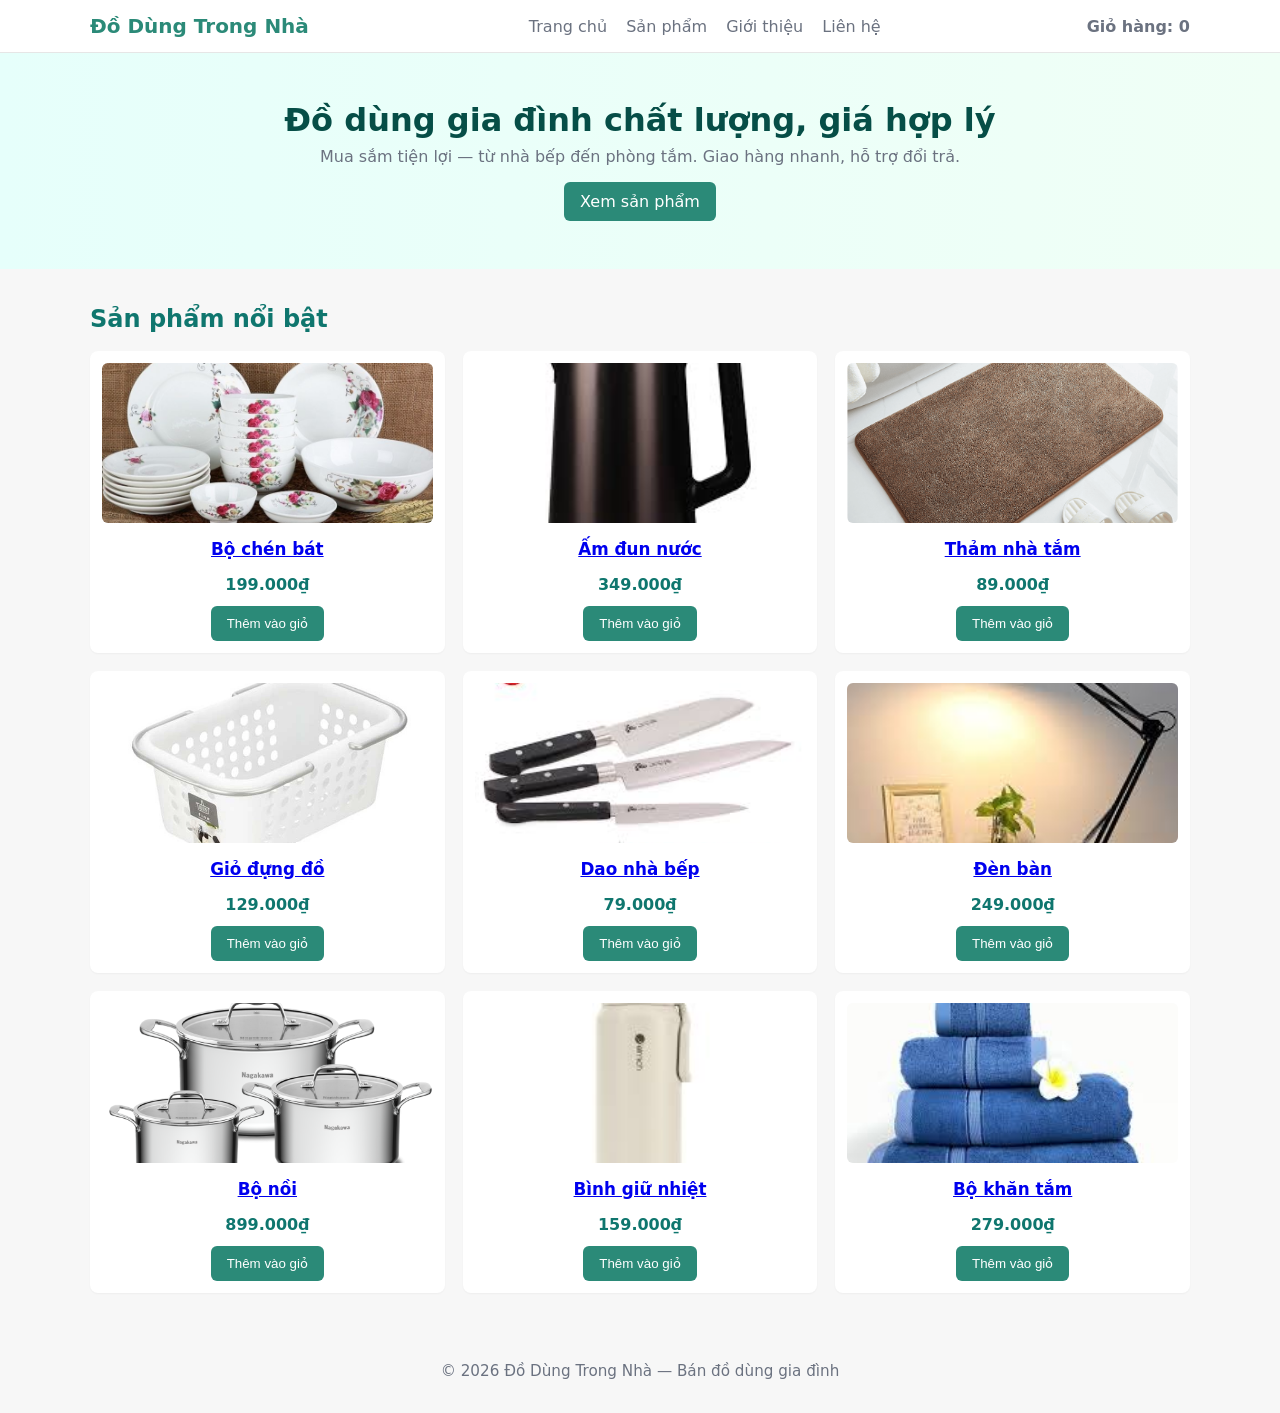
==== index.html @ 404d6726 "update all" ====
<!doctype html>
<html lang="vi">
<head>
	<meta charset="utf-8" />
	<meta name="viewport" content="width=device-width,initial-scale=1" />
	<title>Cửa hàng Đồ Dùng Gia Đình</title>
	<link rel="stylesheet" href="css/style.css">
</head>
<body>
	<header class="site-header">
		<div class="container header-inner">
			<a class="logo" href="index.html">Đồ Dùng Trong Nhà</a>
			<nav class="main-nav">
				<a href="index.html">Trang chủ</a>
				<a href="html/san-pham.html">Sản phẩm</a>
				<a href="html/gioi-thieu.html">Giới thiệu</a>
				<a href="html/lien-he.html">Liên hệ</a>
			</nav>
			<div class="cart" id="cart">Giỏ hàng: <span id="cart-count">0</span></div>
		</div>
	</header>

	<main>
		<section class="hero">
			<div class="container">
				<h1>Đồ dùng gia đình chất lượng, giá hợp lý</h1>
				<p>Mua sắm tiện lợi — từ nhà bếp đến phòng tắm. Giao hàng nhanh, hỗ trợ đổi trả.</p>
				<a class="btn" href="html/san-pham.html">Xem sản phẩm</a>
			</div>
		</section>

		<section class="products container" aria-label="Sản phẩm nổi bật">
			<h2>Sản phẩm nổi bật</h2>
			<div class="grid" id="home-grid"></div>
		</section>
	</main>

	<footer class="site-footer">
		<div class="container">
			<p>&copy; 2026 Đồ Dùng Trong Nhà — Bán đồ dùng gia đình</p>
		</div>
	</footer>

	<script src="js/script.js"></script>
	<script>
		(function(){
			const grid = document.getElementById('home-grid');
			if(!grid || !window.products) return;
			// show first 9 products
			window.products.slice(0,9).forEach(p=>{
				const card = document.createElement('article');
				card.className = 'card';
				card.innerHTML = `
					<a href="html/chi-tiet.html?id=${p.id}"><img src="${productUrl(p.imgFile)}" alt="${p.title}"></a>
					<h3><a href="html/chi-tiet.html?id=${p.id}">${p.title}</a></h3>
					<p class="price">${p.price}</p>
					<button class="btn add-to-cart">Thêm vào giỏ</button>
				`;
				grid.appendChild(card);
			});
			bindAddToCartButtons(document);
		})();
	</script>
</body>
</html>
---- css/style.css ----
/* Simple responsive styles for the household goods storefront */
:root{
	--accent:#2b8a78;
	--muted:#6b7280;
	--bg:#f7f7f7;
	--max-width:1100px;
}
*{box-sizing:border-box}
html,body{height:100%}
body{
	margin:0;font-family:system-ui,-apple-system,Segoe UI,Roboto,'Helvetica Neue',Arial;
	color:#111;background:var(--bg);-webkit-font-smoothing:antialiased;
}
.container{max-width:var(--max-width);margin:0 auto;padding:0 16px}
.site-header{background:#fff;border-bottom:1px solid #e6e6e6}
.header-inner{display:flex;align-items:center;justify-content:space-between;padding:14px 0}
.logo{font-weight:700;color:var(--accent);text-decoration:none;font-size:1.25rem}
.main-nav a{margin-left:14px;color:var(--muted);text-decoration:none}
.cart{color:var(--muted);font-weight:600}
.hero{background:linear-gradient(90deg,#e6fffb, #f0fff6);padding:48px 0;text-align:center}
.hero h1{margin:0 0 8px;font-size:2rem;color:#064e47}
.hero p{margin:0 0 16px;color:var(--muted)}
.btn{display:inline-block;background:var(--accent);color:#fff;padding:10px 16px;border-radius:6px;border:none;text-decoration:none;cursor:pointer}
.btn-secondary{display:inline-block;background:#fff;color:var(--accent);border:1px solid var(--accent);padding:10px 16px;border-radius:6px;text-decoration:none;cursor:pointer}
.product-detail{display:grid;gap:16px;max-width:720px;margin:0 auto}
.product-actions{display:flex;flex-wrap:wrap;gap:12px;align-items:center}
.product-actions .btn{min-width:130px;text-align:center}
.products{padding:36px 0}
.products h2{margin:0 0 18px;color:#0f766e}
.grid{display:grid;grid-template-columns:repeat(3,1fr);gap:18px}
.card{background:#fff;padding:12px;border-radius:8px;box-shadow:0 1px 2px rgba(0,0,0,0.04);text-align:center}
.card img{width:100%;height:160px;object-fit:cover;border-radius:6px}
.card h3{margin:12px 0 6px;font-size:1.05rem}
.price{color:#0f766e;font-weight:700;margin-bottom:12px}
.site-footer{padding:18px 0;text-align:center;color:var(--muted);font-size:0.95rem}

@media (max-width:900px){
	.grid{grid-template-columns:repeat(2,1fr)}
}
@media (max-width:560px){
	.header-inner{flex-direction:column;gap:8px;align-items:flex-start}
	.grid{grid-template-columns:1fr}
	.hero h1{font-size:1.5rem}
}
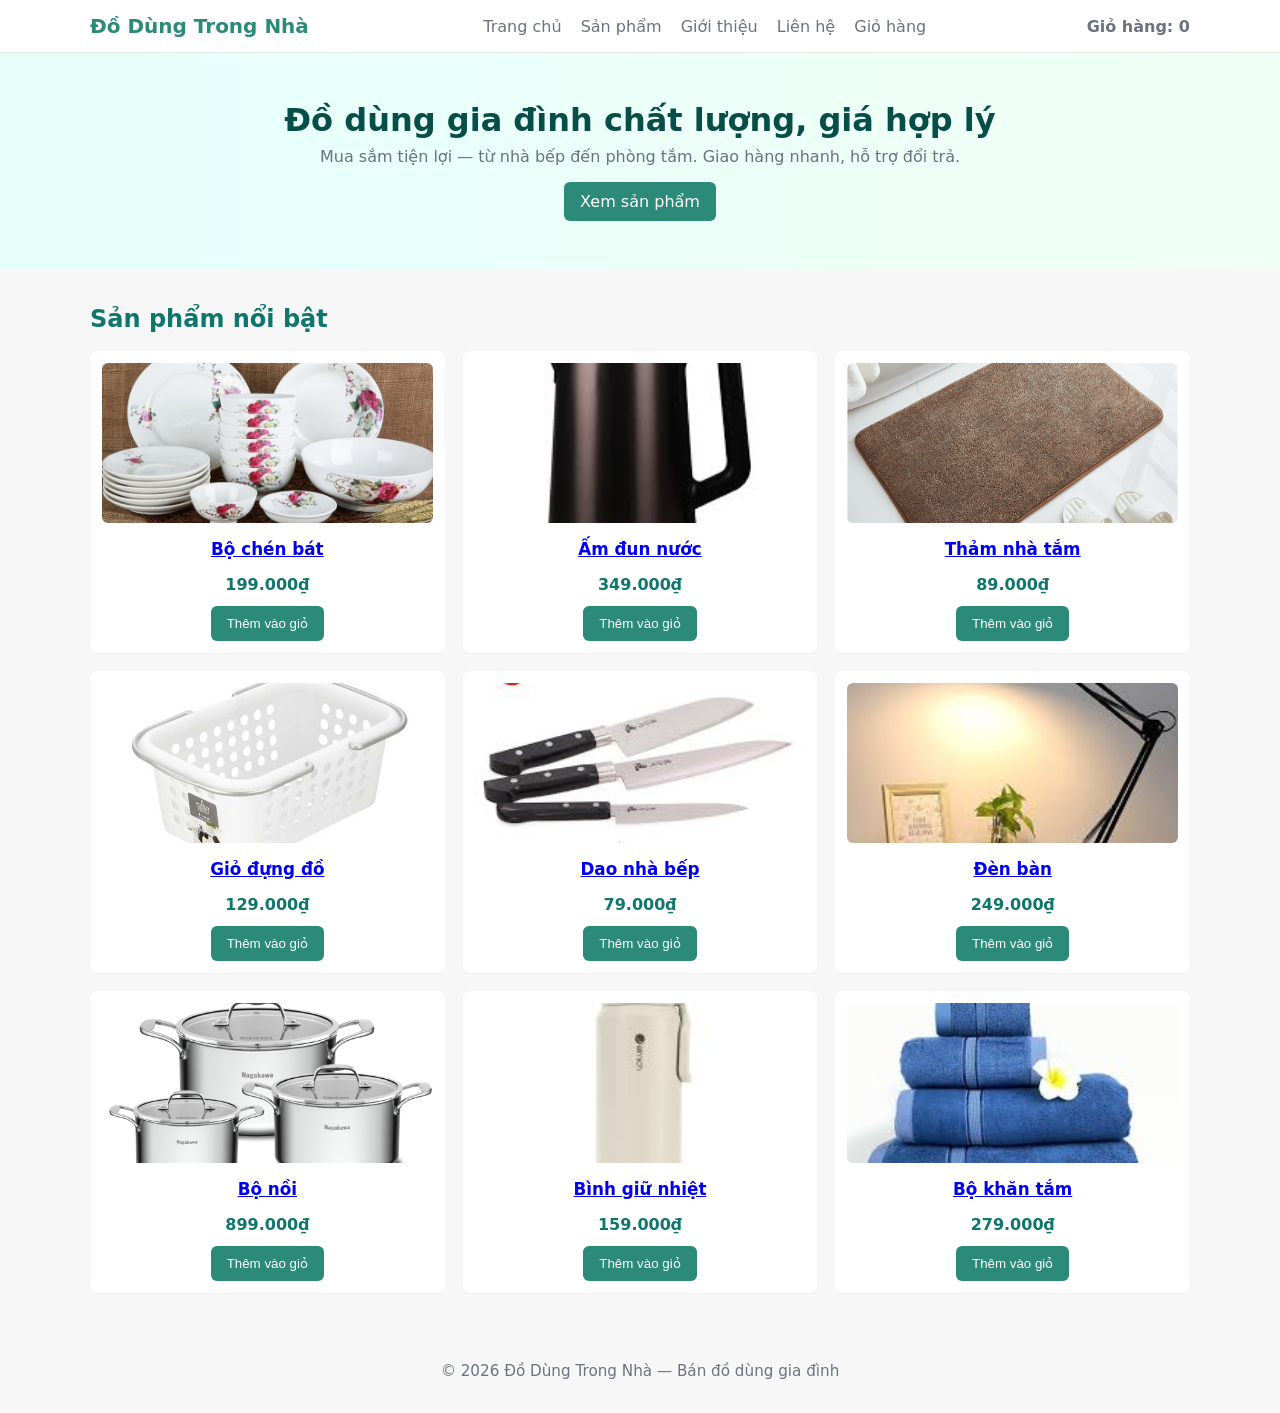
==== commit 4d720987: "update all" ====
--- a/index.html
+++ b/index.html
@@ -15,6 +15,7 @@
 				<a href="html/san-pham.html">Sản phẩm</a>
 				<a href="html/gioi-thieu.html">Giới thiệu</a>
 				<a href="html/lien-he.html">Liên hệ</a>
+				<a href="html/gio-hang.html">Giỏ hàng</a>
 			</nav>
 			<div class="cart" id="cart">Giỏ hàng: <span id="cart-count">0</span></div>
 		</div>
@@ -54,7 +55,7 @@
 					<a href="html/chi-tiet.html?id=${p.id}"><img src="${productUrl(p.imgFile)}" alt="${p.title}"></a>
 					<h3><a href="html/chi-tiet.html?id=${p.id}">${p.title}</a></h3>
 					<p class="price">${p.price}</p>
-					<button class="btn add-to-cart">Thêm vào giỏ</button>
+					<button class="btn add-to-cart" data-id="${p.id}">Thêm vào giỏ</button>
 				`;
 				grid.appendChild(card);
 			});
